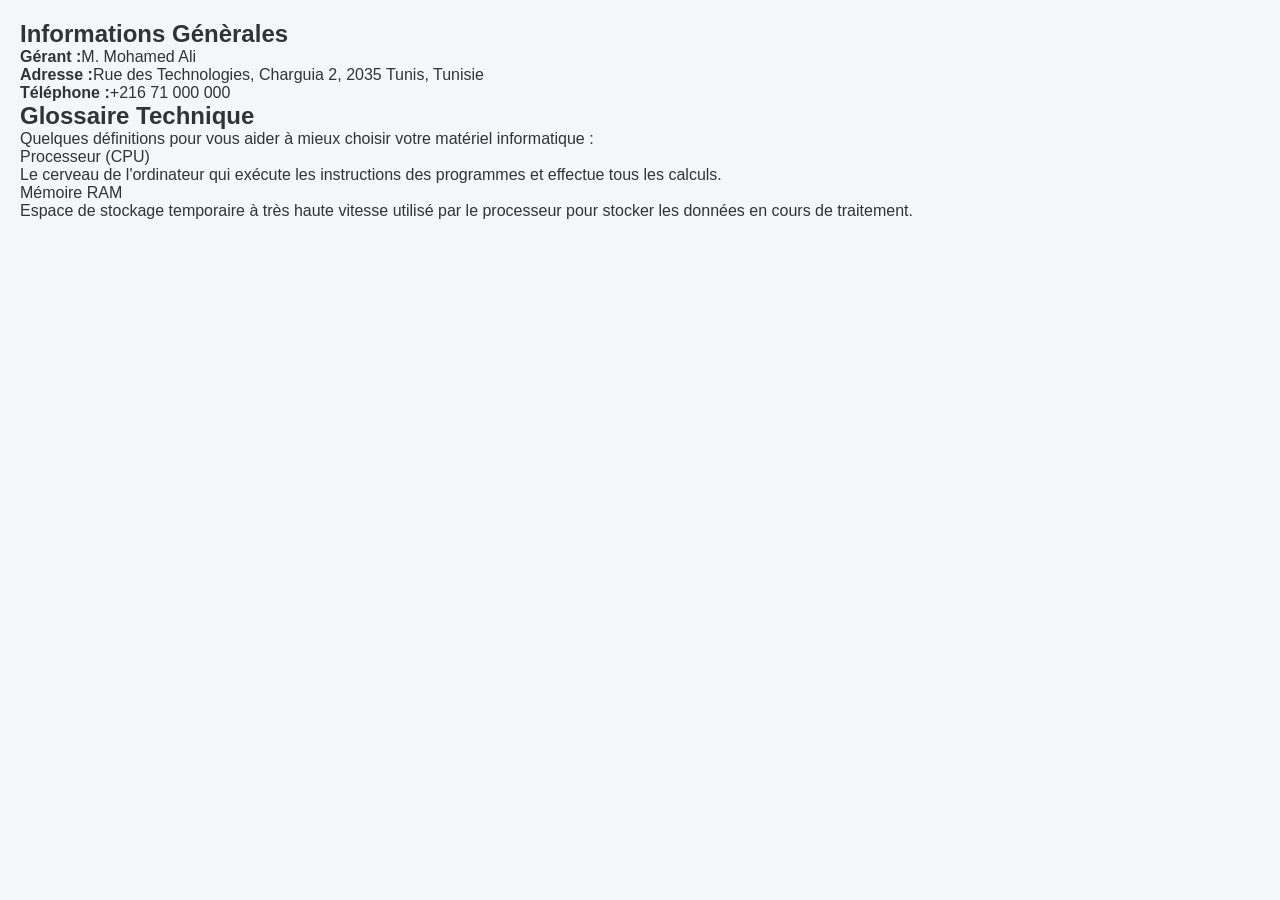
==== infos.html @ 17f55c07 "page infos.html en cours" ====
<!DOCTYPE html>
<html>
  <head>
    <meta charset="utf-8" />
    <meta http-equiv="X-UA-Compatible" content="IE=edge" />
    <title>Informations - HighTechStore</title>
    <meta name="viewport" content="width=device-width, initial-scale=1" />
    <link
      rel="stylesheet"
      type="text/css"
      media="screen"
      href="./style/style.css"
    />
  </head>
  <body>
    <div class="container">
      <div class="card">
        <h2>Informations Génèrales</h2>
        <p><strong>Gérant :</strong>M. Mohamed Ali</p>
        <p>
          <strong>Adresse :</strong>Rue des Technologies, Charguia 2, 2035
          Tunis, Tunisie
        </p>
        <p><strong>Téléphone :</strong>+216 71 000 000</p>
      </div>
      <div class="card">
          <h2>Glossaire Technique</h2>
          <p class="def">Quelques définitions pour vous aider à mieux choisir votre matériel informatique :
              <dl class="glo">
                  <dt>Processeur (CPU)</dt>
                  <dd>Le cerveau de l'ordinateur qui exécute les instructions des programmes et effectue tous les calculs.</dd>
                  <dt>Mémoire RAM</dt>
                  <dd>Espace de stockage temporaire à très haute vitesse utilisé par le processeur pour stocker les données en cours de traitement.</dd>
                  
              </dl>
          </p>
      </div>
      <div class="card"></div>
    </div>
  </body>
</html>
---- style/style.css ----
:root{
    --primary-color: #007bff; 
    --primary-hover: #0056b3;
  --dark-header: #1a252f;
  --dark-nav: #2c3e50;
  --dark-sub-header: #34495e;
  --bg-body: #f4f6f9;
  --bg-card: #ffffff;
  --bg-search: #e9ecef;
  --bg-placeholder: #e2e8f0;
  --text-primary: #333333;
  --text-muted: #4a5568;
  --text-light: #ffffff;
  --text-placeholder: #64748b;
  --text-price: #d9534f;
  --border-color: #dddddd;
  --border-table: #cccccc;
  --border-placeholder: #cbd5e1;
}
*{
    box-sizing: border-box;
    padding: 0;
    margin: 0;
}
body {
    background-color: var(--bg-body);
    font-family: Arial, sans-serif;
    color: var(--text-primary);
    padding: 20px;
}
h1{
    font-size: 1.2rem;
    margin-bottom: 20px;
    padding-bottom: 10px;
    border-bottom: 2px solid var(--primary-color);
}
form{
    background-color: var(--bg-card);
    max-width: 900px;
    margin: 0 auto;
    padding: 25px;
    border: 1px solid var(--border-color);
    border-radius: 6px;
    display: grid;
    grid-template-columns: 1fr;
    gap: 15px;
}
.info{
    display: flex;
    flex-direction: column;
}
.info label{
    font-size: 0.9rem;
    font-weight: bold;
    margin-bottom: 5px;
}
.info input,.info select ,.info textarea{
    padding: 8px 10px;
    border: 1px solid var(--border-color);
    border-radius: 4px;
    font-family: inherit;
    box-sizing: border-box;
}
.info input:focus,.info select:focus ,.info textarea:focus{
    border-color: var(--primary-color);
    outline: none;
}
::placeholder {
    color: var(--text-placeholder);
  }
.lab{
    display: flex;
    align-items: center;
    gap: 15px;
    height: 100%;
}
.sex{
    display: flex;
    gap: 5px;
    align-items: center;
    cursor: pointer;
}
.rmq{
    grid-column: 1/-1;
}
.btn{
    color: var(--text-light);
    background-color: var(--primary-color);
    padding: 10px 20px;
    border: none;
    border-radius: 4px;
    font-size: 1rem;
    font-weight: bold;
    cursor: pointer;
}
.btn2{
    grid-column: 1/-1;
}
.btn:hover {
    background-color: var(--primary-hover);
  }
@media(min-width: 768px){
    form{
        grid-template-columns: repeat(3,1fr);
    }
}
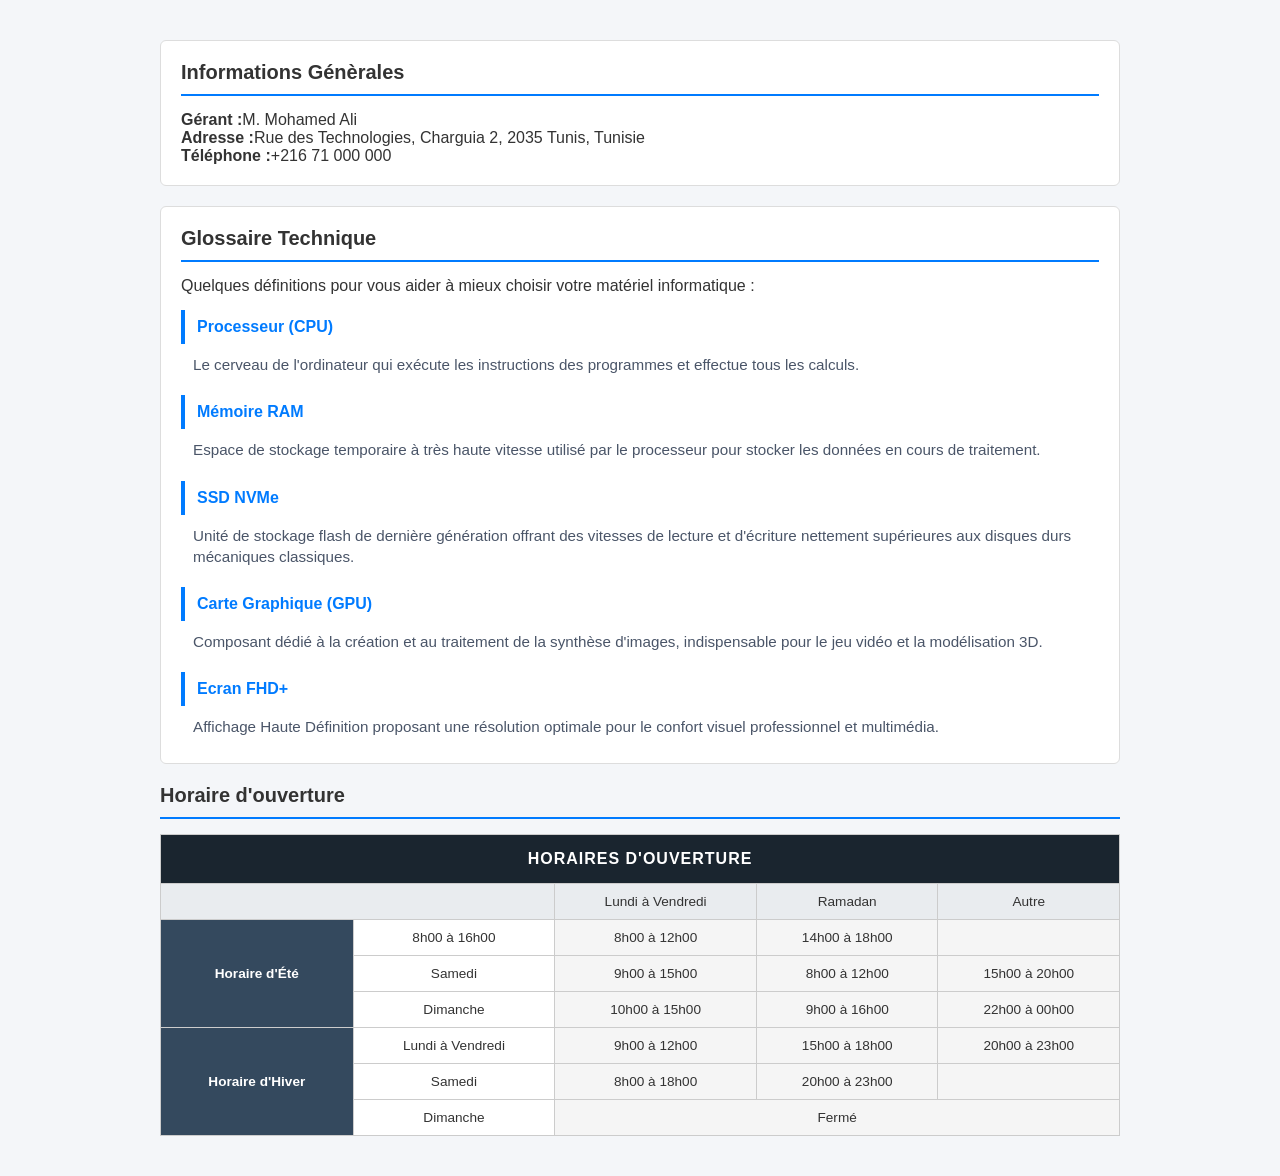
==== commit 7f8ce0dc: "page infos.html réalisée" ====
--- a/infos.html
+++ b/infos.html
@@ -24,18 +24,94 @@
         <p><strong>Téléphone :</strong>+216 71 000 000</p>
       </div>
       <div class="card">
-          <h2>Glossaire Technique</h2>
-          <p class="def">Quelques définitions pour vous aider à mieux choisir votre matériel informatique :
-              <dl class="glo">
-                  <dt>Processeur (CPU)</dt>
-                  <dd>Le cerveau de l'ordinateur qui exécute les instructions des programmes et effectue tous les calculs.</dd>
-                  <dt>Mémoire RAM</dt>
-                  <dd>Espace de stockage temporaire à très haute vitesse utilisé par le processeur pour stocker les données en cours de traitement.</dd>
-                  
-              </dl>
-          </p>
+        <h2>Glossaire Technique</h2>
+        <p class="def">
+          Quelques définitions pour vous aider à mieux choisir votre matériel
+          informatique :
+        </p>
+        <dl class="glo">
+          <dt>Processeur (CPU)</dt>
+          <dd>
+            Le cerveau de l'ordinateur qui exécute les instructions des
+            programmes et effectue tous les calculs.
+          </dd>
+          <dt>Mémoire RAM</dt>
+          <dd>
+            Espace de stockage temporaire à très haute vitesse utilisé par le
+            processeur pour stocker les données en cours de traitement.
+          </dd>
+          <dt>SSD NVMe</dt>
+          <dd>
+            Unité de stockage flash de dernière génération offrant des vitesses
+            de lecture et d'écriture nettement supérieures aux disques durs
+            mécaniques classiques.
+          </dd>
+          <dt>Carte Graphique (GPU)</dt>
+          <dd>
+            Composant dédié à la création et au traitement de la synthèse
+            d'images, indispensable pour le jeu vidéo et la modélisation 3D.
+          </dd>
+          <dt>Ecran FHD+</dt>
+          <dd>
+            Affichage Haute Définition proposant une résolution optimale pour le
+            confort visuel professionnel et multimédia.
+          </dd>
+        </dl>
       </div>
-      <div class="card"></div>
+      <div class="tab">
+        <h2>Horaire d'ouverture</h2>
+        <table class="plan">
+          <thead>
+            <tr>
+              <th colspan="5" class="main">HORAIRES D'OUVERTURE</th>
+            </tr>
+            <tr>
+              <th colspan="2" class="vide"></th>
+              <th>Lundi à Vendredi</th>
+              <th>Ramadan</th>
+              <th>Autre</th>
+            </tr>
+          </thead>
+          <tbody>
+            <tr>
+              <th rowspan="3" class="side">Horaire d'Été</th>
+              <td class="lab">8h00 à 16h00</td>
+              <td>8h00 à 12h00</td>
+              <td>14h00 à 18h00</td>
+              <td></td>
+            </tr>
+            <tr>
+              <td class="lab">Samedi</td>
+              <td>9h00 à 15h00</td>
+              <td>8h00 à 12h00</td>
+              <td>15h00 à 20h00</td>
+            </tr>
+            <tr>
+              <td class="lab">Dimanche</td>
+              <td>10h00 à 15h00</td>
+              <td>9h00 à 16h00</td>
+              <td>22h00 à 00h00</td>
+            </tr>
+            <tr>
+              <th rowspan="3" class="side">Horaire d'Hiver</th>
+              <td class="lab">Lundi à Vendredi</td>
+              <td>9h00 à 12h00</td>
+              <td>15h00 à 18h00</td>
+              <td>20h00 à 23h00</td>
+            </tr>
+            <tr>
+              <td class="lab">Samedi</td>
+              <td>8h00 à 18h00</td>
+              <td>20h00 à 23h00</td>
+              <td></td>
+            </tr>
+            <tr>
+              <td class="lab">Dimanche</td>
+              <td colspan="3">Fermé</td>
+            </tr>
+          </tbody>
+        </table>
+      </div>
     </div>
   </body>
 </html>
--- a/style/style.css
+++ b/style/style.css
@@ -103,4 +103,99 @@
     form{
         grid-template-columns: repeat(3,1fr);
     }
+}
+.container{
+    max-width: 1000px;
+    margin: 0 auto;
+    padding: 20px;
+}
+.card{
+    background-color: var(--bg-card);
+    border: 1px solid var(--border-color);
+    border-radius: 6px;
+    padding: 20px;
+    margin-bottom: 20px;
+}
+h2{
+    font-size: 1.25rem;
+    color: var(--text-primary);
+    margin-top: 0;
+    margin-bottom: 15px;
+    padding-bottom: 10px;
+    border-bottom: 2px solid var(--primary-color);
+}
+.glo{
+    margin: 0;
+}
+.glo dt{
+    font-weight: bold;
+    color: var(--primary-color); 
+    padding: 8px 12px;
+    margin-top: 15px;
+    margin-bottom: 5px;
+    border-left: 4px solid var(--primary-color);
+}
+.glo dd{
+    margin-left: 0;
+    padding: 5px 12px;
+    color: var(--text-muted);
+    font-size: 0.95rem;
+    line-height: 1.4;
+}
+.tab{
+    width: 100%;
+    overflow-x: auto;
+}
+.plan{
+    width: 100%;
+    border-collapse: collapse;
+    text-align: center;
+    font-size: 0.9rem;
+    background-color: whitesmoke;
+}
+.lab{
+    display: flex;
+    align-items: center;
+    gap: 15px;
+    height: 100%;
+}
+.plan th,.plan td{
+    border: 1px solid var(--border-table);
+    padding: 10px 5px;
+    text-align: center;
+    font-size: 0.85rem;
+}
+.plan .main{
+    background-color: var(--dark-header);
+    color: var(--text-light);
+    font-size: 1rem;
+    letter-spacing: 1px;
+    padding: 15px;
+}
+.plan .vide{
+    background-color: white;
+}
+.plan .side{
+    background-color: var(--dark-sub-header);
+    color: var(--text-light);
+    vertical-align: middle;
+}
+.plan .lab{
+    display: table-cell;
+    font-weight: normal;
+    color: var(--text-primary);
+    background-color: white;
+}
+.plan thead tr:nth-child(2) th {
+    background-color: var(--bg-search); 
+    font-weight: normal; 
+    color: var(--text-primary);
+}
+@media(max-width: 600px){
+    .plan{
+        font-size: 0.75rem;
+    }
+    .plan th,.plan td{
+        padding: 6px 3px;
+    }
 }
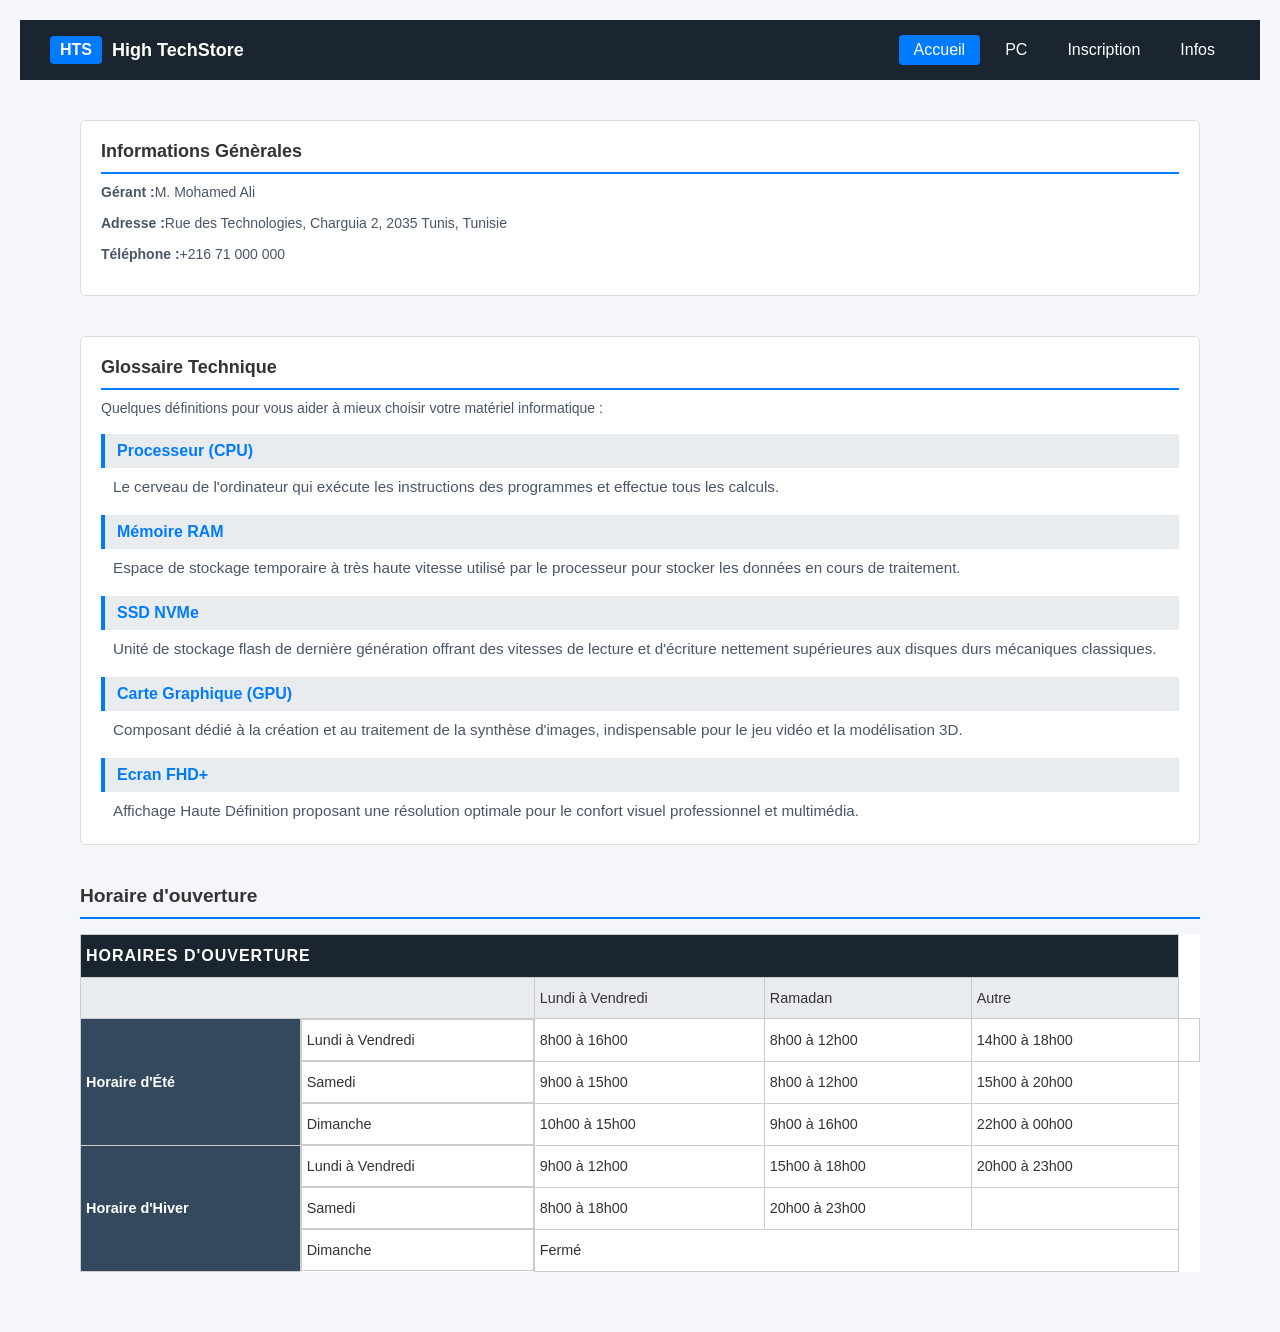
==== commit be1aecb7: "page infos updated" ====
--- a/infos.html
+++ b/infos.html
@@ -13,105 +13,120 @@
     />
   </head>
   <body>
-    <div class="container">
-      <div class="card">
-        <h2>Informations Génèrales</h2>
-        <p><strong>Gérant :</strong>M. Mohamed Ali</p>
-        <p>
-          <strong>Adresse :</strong>Rue des Technologies, Charguia 2, 2035
-          Tunis, Tunisie
-        </p>
-        <p><strong>Téléphone :</strong>+216 71 000 000</p>
+    <header class="header">
+      <div class="containerlogo">
+        <span class="logo">HTS</span>
+        <span class="title">High TechStore</span>
       </div>
-      <div class="card">
-        <h2>Glossaire Technique</h2>
-        <p class="def">
-          Quelques définitions pour vous aider à mieux choisir votre matériel
-          informatique :
-        </p>
-        <dl class="glo">
-          <dt>Processeur (CPU)</dt>
-          <dd>
-            Le cerveau de l'ordinateur qui exécute les instructions des
-            programmes et effectue tous les calculs.
-          </dd>
-          <dt>Mémoire RAM</dt>
-          <dd>
-            Espace de stockage temporaire à très haute vitesse utilisé par le
-            processeur pour stocker les données en cours de traitement.
-          </dd>
-          <dt>SSD NVMe</dt>
-          <dd>
-            Unité de stockage flash de dernière génération offrant des vitesses
-            de lecture et d'écriture nettement supérieures aux disques durs
-            mécaniques classiques.
-          </dd>
-          <dt>Carte Graphique (GPU)</dt>
-          <dd>
-            Composant dédié à la création et au traitement de la synthèse
-            d'images, indispensable pour le jeu vidéo et la modélisation 3D.
-          </dd>
-          <dt>Ecran FHD+</dt>
-          <dd>
-            Affichage Haute Définition proposant une résolution optimale pour le
-            confort visuel professionnel et multimédia.
-          </dd>
-        </dl>
+      <nav class="nav">
+        <a href="index.html" class="active">Accueil</a>
+        <a href="./pc.html">PC</a>
+        <a href="./inscription.html">Inscription</a>
+        <a href="./infos.html">Infos</a>
+      </nav>
+    </header>
+    <main class="container">
+      <div class="container">
+        <div class="card">
+          <h2>Informations Génèrales</h2>
+          <p><strong>Gérant :</strong>M. Mohamed Ali</p>
+          <p>
+            <strong>Adresse :</strong>Rue des Technologies, Charguia 2, 2035
+            Tunis, Tunisie
+          </p>
+          <p><strong>Téléphone :</strong>+216 71 000 000</p>
+        </div>
+        <div class="card">
+          <h2>Glossaire Technique</h2>
+          <p class="def">
+            Quelques définitions pour vous aider à mieux choisir votre matériel
+            informatique :
+          </p>
+          <dl class="glo">
+            <dt>Processeur (CPU)</dt>
+            <dd>
+              Le cerveau de l'ordinateur qui exécute les instructions des
+              programmes et effectue tous les calculs.
+            </dd>
+            <dt>Mémoire RAM</dt>
+            <dd>
+              Espace de stockage temporaire à très haute vitesse utilisé par le
+              processeur pour stocker les données en cours de traitement.
+            </dd>
+            <dt>SSD NVMe</dt>
+            <dd>
+              Unité de stockage flash de dernière génération offrant des
+              vitesses de lecture et d'écriture nettement supérieures aux
+              disques durs mécaniques classiques.
+            </dd>
+            <dt>Carte Graphique (GPU)</dt>
+            <dd>
+              Composant dédié à la création et au traitement de la synthèse
+              d'images, indispensable pour le jeu vidéo et la modélisation 3D.
+            </dd>
+            <dt>Ecran FHD+</dt>
+            <dd>
+              Affichage Haute Définition proposant une résolution optimale pour
+              le confort visuel professionnel et multimédia.
+            </dd>
+          </dl>
+        </div>
+        <div class="tab">
+          <h2>Horaire d'ouverture</h2>
+          <table class="plan">
+            <thead>
+              <tr>
+                <th colspan="5" class="main">HORAIRES D'OUVERTURE</th>
+              </tr>
+              <tr>
+                <th colspan="2" class="vide"></th>
+                <th>Lundi à Vendredi</th>
+                <th>Ramadan</th>
+                <th>Autre</th>
+              </tr>
+            </thead>
+            <tbody>
+              <tr>
+                <th rowspan="3" class="side">Horaire d'Été</th>
+                <td class="lab">Lundi à Vendredi</td>
+                <td>8h00 à 16h00</td>
+                <td>8h00 à 12h00</td>
+                <td>14h00 à 18h00</td>
+                <td></td>
+              </tr>
+              <tr>
+                <td class="lab">Samedi</td>
+                <td>9h00 à 15h00</td>
+                <td>8h00 à 12h00</td>
+                <td>15h00 à 20h00</td>
+              </tr>
+              <tr>
+                <td class="lab">Dimanche</td>
+                <td>10h00 à 15h00</td>
+                <td>9h00 à 16h00</td>
+                <td>22h00 à 00h00</td>
+              </tr>
+              <tr>
+                <th rowspan="3" class="side">Horaire d'Hiver</th>
+                <td class="lab">Lundi à Vendredi</td>
+                <td>9h00 à 12h00</td>
+                <td>15h00 à 18h00</td>
+                <td>20h00 à 23h00</td>
+              </tr>
+              <tr>
+                <td class="lab">Samedi</td>
+                <td>8h00 à 18h00</td>
+                <td>20h00 à 23h00</td>
+                <td></td>
+              </tr>
+              <tr>
+                <td class="lab">Dimanche</td>
+                <td colspan="3">Fermé</td>
+              </tr>
+            </tbody>
+          </table>
+        </div>
       </div>
-      <div class="tab">
-        <h2>Horaire d'ouverture</h2>
-        <table class="plan">
-          <thead>
-            <tr>
-              <th colspan="5" class="main">HORAIRES D'OUVERTURE</th>
-            </tr>
-            <tr>
-              <th colspan="2" class="vide"></th>
-              <th>Lundi à Vendredi</th>
-              <th>Ramadan</th>
-              <th>Autre</th>
-            </tr>
-          </thead>
-          <tbody>
-            <tr>
-              <th rowspan="3" class="side">Horaire d'Été</th>
-              <td class="lab">8h00 à 16h00</td>
-              <td>8h00 à 12h00</td>
-              <td>14h00 à 18h00</td>
-              <td></td>
-            </tr>
-            <tr>
-              <td class="lab">Samedi</td>
-              <td>9h00 à 15h00</td>
-              <td>8h00 à 12h00</td>
-              <td>15h00 à 20h00</td>
-            </tr>
-            <tr>
-              <td class="lab">Dimanche</td>
-              <td>10h00 à 15h00</td>
-              <td>9h00 à 16h00</td>
-              <td>22h00 à 00h00</td>
-            </tr>
-            <tr>
-              <th rowspan="3" class="side">Horaire d'Hiver</th>
-              <td class="lab">Lundi à Vendredi</td>
-              <td>9h00 à 12h00</td>
-              <td>15h00 à 18h00</td>
-              <td>20h00 à 23h00</td>
-            </tr>
-            <tr>
-              <td class="lab">Samedi</td>
-              <td>8h00 à 18h00</td>
-              <td>20h00 à 23h00</td>
-              <td></td>
-            </tr>
-            <tr>
-              <td class="lab">Dimanche</td>
-              <td colspan="3">Fermé</td>
-            </tr>
-          </tbody>
-        </table>
-      </div>
-    </div>
+    </main>
   </body>
 </html>
--- a/style/style.css
+++ b/style/style.css
@@ -28,119 +28,164 @@
     color: var(--text-primary);
     padding: 20px;
 }
-h1{
-    font-size: 1.2rem;
-    margin-bottom: 20px;
-    padding-bottom: 10px;
-    border-bottom: 2px solid var(--primary-color);
-}
-form{
-    background-color: var(--bg-card);
-    max-width: 900px;
-    margin: 0 auto;
-    padding: 25px;
-    border: 1px solid var(--border-color);
-    border-radius: 6px;
-    display: grid;
-    grid-template-columns: 1fr;
-    gap: 15px;
-}
-.info{
+.header {
+    background-color: var(--dark-header);
+    color: var(--text-light);
     display: flex;
     flex-direction: column;
-}
-.info label{
-    font-size: 0.9rem;
-    font-weight: bold;
-    margin-bottom: 5px;
-}
-.info input,.info select ,.info textarea{
-    padding: 8px 10px;
-    border: 1px solid var(--border-color);
-    border-radius: 4px;
-    font-family: inherit;
-    box-sizing: border-box;
-}
-.info input:focus,.info select:focus ,.info textarea:focus{
-    border-color: var(--primary-color);
-    outline: none;
-}
-::placeholder {
-    color: var(--text-placeholder);
-  }
-.lab{
-    display: flex;
     align-items: center;
-    gap: 15px;
-    height: 100%;
-}
-.sex{
-    display: flex;
-    gap: 5px;
+    padding: 15px 30px;
+    gap: 15px;
+  }
+.containerlogo {
+    display: flex;
     align-items: center;
-    cursor: pointer;
-}
-.rmq{
-    grid-column: 1/-1;
-}
-.btn{
-    color: var(--text-light);
+    gap: 10px;
+  }
+.logo {
     background-color: var(--primary-color);
-    padding: 10px 20px;
-    border: none;
-    border-radius: 4px;
-    font-size: 1rem;
-    font-weight: bold;
-    cursor: pointer;
-}
-.btn2{
-    grid-column: 1/-1;
-}
-.btn:hover {
-    background-color: var(--primary-hover);
-  }
-@media(min-width: 768px){
-    form{
-        grid-template-columns: repeat(3,1fr);
+    color: var(--text-light);
+    padding: 5px 10px;
+    border-radius: 4px;
+    font-weight: bold;
+  }
+.nav {
+    display: flex;
+    flex-wrap: wrap;
+    justify-content: center;
+    gap: 10px;
+}
+.nav a.active, .nav a:hover {
+    background-color: var(--primary-color);
+  }
+  
+.nav a {
+    color: var(--text-light);
+    text-decoration: none;
+    padding: 6px 15px;
+    border-radius: 4px;
+  } 
+.footer {
+    background-color: var(--dark-header);
+    color: var(--text-light);
+    text-align: center;
+    padding: 15px;
+    font-size: 13px;
+    margin-top: 30px;
+  }
+@media (min-width: 768px) {
+    .header {
+      flex-direction: row;
+      justify-content: space-between;
     }
-}
-.container{
-    max-width: 1000px;
-    margin: 0 auto;
-    padding: 20px;
-}
-.card{
+  } 
+.container {
+    max-width: 1100px;
+    margin: 20px auto;
+    padding: 0 20px;
+  }
+.card {
     background-color: var(--bg-card);
     border: 1px solid var(--border-color);
     border-radius: 6px;
     padding: 20px;
     margin-bottom: 20px;
-}
-h2{
-    font-size: 1.25rem;
+  }
+h2 {
+    font-size: 1.2rem;
     color: var(--text-primary);
-    margin-top: 0;
     margin-bottom: 15px;
     padding-bottom: 10px;
     border-bottom: 2px solid var(--primary-color);
-}
+  }
+.index-layout {
+    display: grid;
+    grid-template-columns: 1fr;
+    gap: 20px;
+  }
+@media (min-width: 768px) {
+    .index-layout {
+      grid-template-columns: 2fr 1fr;
+    }
+  }
+form{
+    display: grid;
+    grid-template-columns: 1fr;
+    gap: 15px;
+}
+.info{
+    display: flex;
+    flex-direction: column;
+    gap: 5px;
+}
+.info label{
+    font-size: 0.9rem;
+    font-weight: bold;
+}
+.info input,.info select ,.info textarea{
+    padding: 8px 10px;
+    border: 1px solid var(--border-color);
+    border-radius: 4px;
+    font-family: inherit;
+}
+.info input:focus,.info select:focus ,.info textarea:focus{
+    border-color: var(--primary-color);
+    outline: none;
+}
+::placeholder {
+    color: var(--text-placeholder);
+  }
+.lab{
+    display: flex;
+    align-items: center;
+    gap: 15px;
+    height: 100%;
+}
+.sex{
+    display: flex;
+    gap: 15px;
+    align-items: center;
+    height: 100%;
+    padding-top: 8px;
+}
+.rmq{
+    grid-column: 1/-1;
+}
+.btn{
+    color: var(--text-light);
+    background-color: var(--primary-color);
+    padding: 10px 20px;
+    border: none;
+    border-radius: 4px;
+    font-size: 1rem;
+    font-weight: bold;
+    cursor: pointer;
+}
+.btn2{
+    grid-column: 1/-1;
+}
+.btn:hover {
+    background-color: var(--primary-hover);
+  }
+@media (min-width: 768px) {
+    .form-grid { grid-template-columns: repeat(3, 1fr); }
+  }
 .glo{
     margin: 0;
 }
 .glo dt{
     font-weight: bold;
     color: var(--primary-color); 
+    background-color: var(--bg-search);
     padding: 8px 12px;
     margin-top: 15px;
     margin-bottom: 5px;
     border-left: 4px solid var(--primary-color);
 }
 .glo dd{
-    margin-left: 0;
     padding: 5px 12px;
     color: var(--text-muted);
     font-size: 0.95rem;
-    line-height: 1.4;
 }
 .tab{
     width: 100%;
@@ -151,40 +196,36 @@
     border-collapse: collapse;
     text-align: center;
     font-size: 0.9rem;
-    background-color: whitesmoke;
-}
-.lab{
-    display: flex;
-    align-items: center;
-    gap: 15px;
-    height: 100%;
 }
 .plan th,.plan td{
     border: 1px solid var(--border-table);
-    padding: 10px 5px;
-    text-align: center;
-    font-size: 0.85rem;
+    padding: 12px 5px;
 }
 .plan .main{
     background-color: var(--dark-header);
     color: var(--text-light);
     font-size: 1rem;
     letter-spacing: 1px;
-    padding: 15px;
 }
 .plan .vide{
-    background-color: white;
+    background-color: var(--bg-card);
 }
 .plan .side{
     background-color: var(--dark-sub-header);
     color: var(--text-light);
     vertical-align: middle;
 }
+.lab{
+    display: flex;
+    align-items: center;
+    gap: 15px;
+    height: 100%;
+}
+
 .plan .lab{
-    display: table-cell;
     font-weight: normal;
     color: var(--text-primary);
-    background-color: white;
+    background-color: var(--bg-card);
 }
 .plan thead tr:nth-child(2) th {
     background-color: var(--bg-search); 
@@ -198,4 +239,176 @@
     .plan th,.plan td{
         padding: 6px 3px;
     }
-}+}
+.title {
+    font-size: 18px;
+    font-weight: bold;
+}
+.main-nav a {
+    color: white;
+    text-decoration: none;
+    padding: 6px 14px;
+    border-radius: 4px;
+    font-size: 14px;
+}
+
+.main-nav a.active, .main-nav a:hover {
+    background-color: #0066ff;
+}
+
+.container {
+    display: grid;
+    grid-template-columns: 1fr;
+    max-width: 1200px;
+    width: 100%;
+    margin: 20px auto;
+    padding: 0 20px;
+    gap: 20px;
+}
+.partie1 {
+    display: flex;
+    flex-direction: column;
+    gap: 20px;
+}
+
+.partie2 {
+    flex: 1;
+}
+.card {
+    background-color: var(--bg-card);
+    border: 1px solid var(--border-color);
+    border-radius: 6px;
+    padding: 20px;
+}
+.card h2 {
+    font-size: 18px;
+    color: var(--text-primary);
+    margin-bottom: 8px;
+}
+.card p {
+    font-size: 14px;
+    line-height: 1.5;
+    margin-bottom: 10px;
+    color: var(--text-muted);
+}
+.liste1 {
+    margin-left: 20px;
+}
+.liste1 ul {
+    margin-left: 20px;
+    list-style-type: circle;
+}
+.listI{
+    margin-left: 20px;
+    list-style-type: disc;
+
+}
+.liste1 a {
+    color: var(--primary-color);
+    text-decoration: none;
+}
+.liste1 a:hover {
+    text-decoration: underline;
+}
+.form {
+    display: flex;
+    flex-direction: column;
+    gap: 15px;
+}
+.form label {
+    font-weight: bold;
+    font-size: 0.9rem;
+}
+.form input {
+    padding: 10px;
+    border: 1px solid var(--border-color);
+    border-radius: 4px;
+    font-size: 0.9rem;
+}
+.form input:focus {
+    border-color: var(--primary-color);
+    outline: none;
+}
+
+.button {
+    background-color: var(--primary-color);
+    color: var(--text-light);
+    border: none;
+    padding: 10px 20px;
+    border-radius: 4px;
+    font-weight: bold;
+    cursor: pointer;
+}
+.button:hover {
+    background-color: var(--primary-hover);
+}
+.btn-full { width: 100%; }
+.seatch-bar{
+    display: flex;
+    flex-direction: column;
+    gap: 15px;
+    background-color: var(--bg-search);
+    padding: 15px;
+    border: 1px solid var(--border-color);
+    border-radius: 4px;
+    margin-bottom: 20px;
+}
+.group { 
+    display: flex; 
+    flex-direction: column; 
+    gap: 5px; }
+.group label { 
+    font-size: 0.9rem; 
+    font-weight: bold; }
+.group input, .group select { 
+    padding: 8px; 
+    border: 1px solid var(--border-color); 
+    border-radius: 4px; }
+.table-responsive { 
+    overflow-x: auto; }
+table { 
+    width: 100%; 
+    border-collapse: collapse; 
+    background-color: var(--bg-card); }
+th, td { 
+    border: 1px solid var(--border-table); 
+    padding: 12px; 
+    text-align: left; }
+th { 
+    background-color: var(--dark-header); 
+    color: var(--text-light); }
+.img-placeholder {
+    background-color: var(--bg-placeholder);
+    border: 1px dashed var(--border-placeholder);
+    color: var(--text-placeholder);
+    text-align: center;
+    padding: 30px 10px;
+    font-size: 0.8rem;
+    border-radius: 4px;
+}
+.price{
+    color: var(--text-price);
+    font-weight: bold;
+}
+.desc{
+    margin-left: 15px;
+    font-size: 0.9rem;
+}
+@media (min-width: 768px) {
+    .search-bar { flex-direction: row; 
+        align-items: flex-end; }
+    .search-bar .group { flex: 1; }
+  }
+.loginlink {
+    font-size: 12px;
+    margin-top: 15px;
+    text-align: left;
+    color: var(--text-muted);
+}
+.loginlink a {
+    color: var(--primary-color);
+    text-decoration: none;
+}
+.loginlink a:hover {
+    text-decoration: underline;
+}
